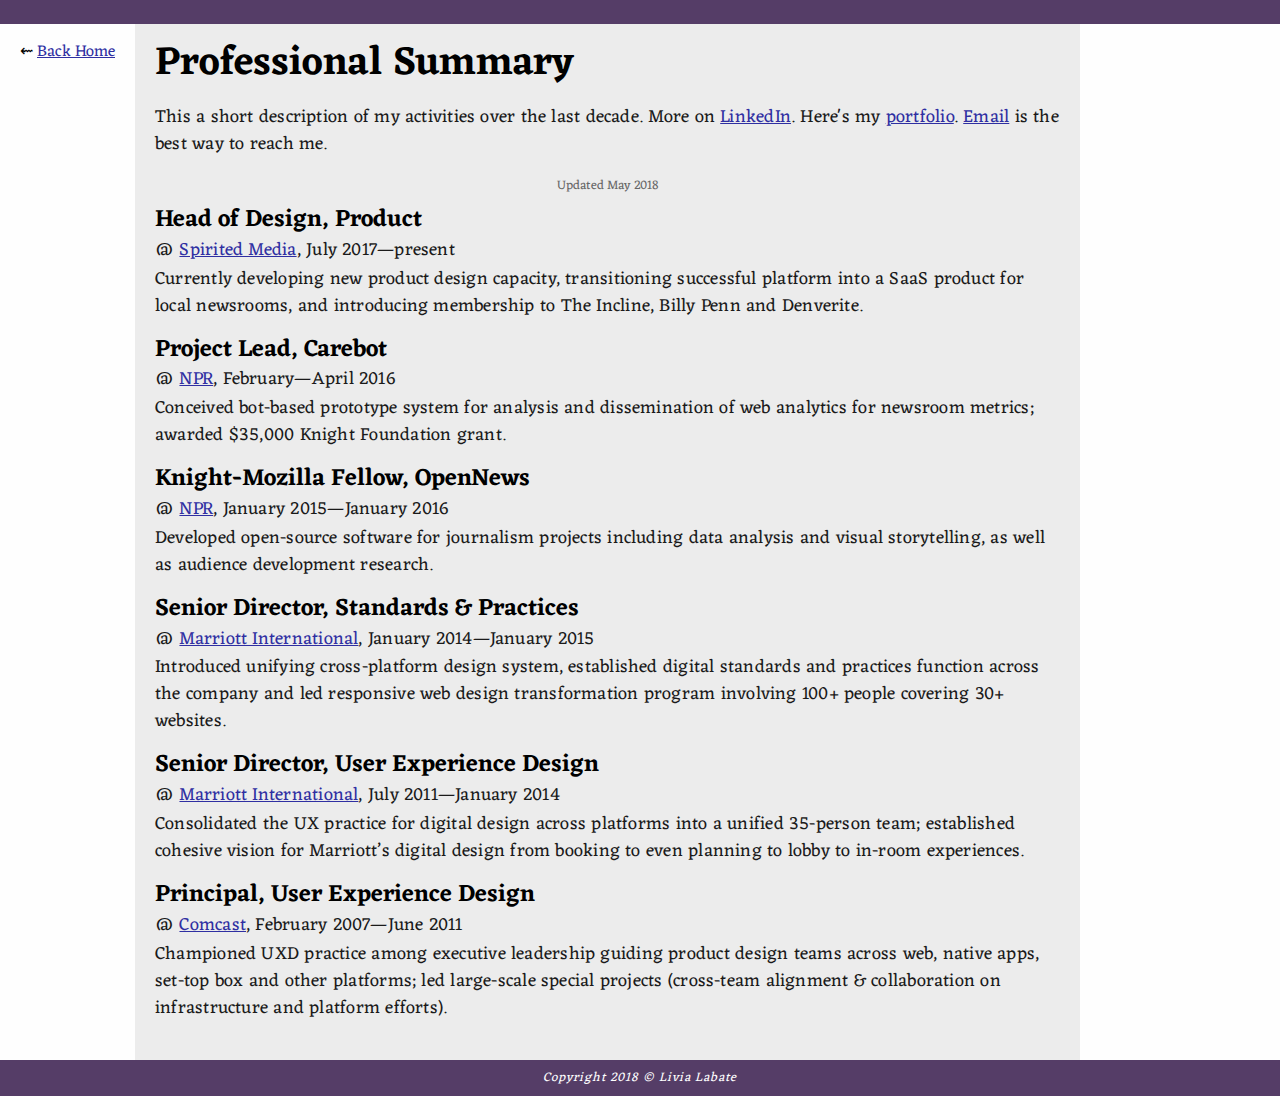
==== resume/index.html @ 48d683e9 "adding now, resume, about and portfolio pages" ====
<!DOCTYPE html>
<html>
  <head>
    <title>Resume</title>
    <meta charset="utf-8">
    <meta http-equiv="X-UA-Compatible" content="IE=edge">
    <meta name="viewport" content="width=device-width, initial-scale=1">
    <link rel="stylesheet" href="../reset.css">
    <link rel="stylesheet" href="../styles.css">
    <link href="https://fonts.googleapis.com/css?family=Eczar:400,600" rel="stylesheet">
  </head>
  <body class="container">
   <header> </header>
   <nav>⇜ <a href="../index.html">Back Home</a></nav>
   <main>
    <h1>Professional Summary</h1>

    <p class="secondary">This a short description of my activities over the last decade. More on <a href="https://linkedin.com/in/livlab" title="LinkedIn profile for Livia Labate">LinkedIn</a>. Here's my <a href="../portfolio/index.html" title="This is joke.">portfolio</a>. <a href="mailto:livia.labate+website@gmail.com">Email</a> is the best way to reach me.</p>

    <p class="date">Updated May 2018</p>

    <h2>Head of Design, Product</h2>
    <p class="company">@ <a href="http://spiritedmedia.com">Spirited Media</a>, July 2017—present</p>
    <p>Currently developing new product design capacity, transitioning successful platform into a SaaS product for local newsrooms, and introducing membership to The Incline, Billy Penn and Denverite.</p>

    <h2>Project Lead, Carebot</h2>
    <p class="company">@ <a href="http://npr.org" title="">NPR</a>, February—April 2016</p>
    <p>Conceived bot-based prototype system for analysis and dissemination of web analytics for newsroom metrics; 
    awarded $35,000 Knight Foundation grant.</p>

    <h2>Knight-Mozilla Fellow, OpenNews</h2>
    <p class="company">@ <a href="http://npr.org" title="">NPR</a>, January 2015—January 2016</p>
    <p>Developed open-source software for journalism projects including data analysis and visual storytelling, as well as audience development research.</p>

    <h2>Senior Director, Standards & Practices</h2>
    <p class="company">@ <a href="http://marriott.com" title="">Marriott International</a>, January 2014—January 2015</p>
    <p>Introduced unifying cross-platform design system, established digital standards and practices function across the company and led responsive web design transformation program involving 100+ people covering 30+ websites.</p>

    <h2>Senior Director, User Experience Design</h2>
    <p class="company">@ <a href="http://marriott.com" title="">Marriott International</a>, July 2011—January 2014</p>
    <p>Consolidated the UX practice for digital design across platforms into a unified 35-person team; established cohesive vision for Marriott’s digital design from booking to even planning to lobby to in-room experiences.</p>

    <h2>Principal, User Experience Design</h2>
    <p class="company">@ <a href="http://comcast.com" title="">Comcast</a>, February 2007—June 2011</p>
    <p>Championed UXD practice among executive leadership guiding product design teams across web, native apps, set-top box and other platforms; led large-scale special projects (cross-team alignment & collaboration on infrastructure and platform efforts).</p>

     </main>
     <aside> </aside>
     <footer>Copyright 2018 © Livia Labate</footer>
  </body>
</html>
---- styles.css ----
body {
  font-family: 'Eczar', 'Georgia', serif;
  background-color: #ececec;
}

.container {
  display: flex;
  flex-direction: column;
  min-height: 100vh;
}


@media (min-width: 900px) {
  .container {
    display: grid;
    grid-template-columns: auto 1fr 200px;
    grid-template-rows: auto 1fr auto;

  }
}

header, footer {
  grid-column: span 3;
  padding: 12px;
  background-color: #553d67;
  font-size: 0.8em;
  font-style: italic;
  letter-spacing: 0.08em;
  color: #fff;
  text-align: center;
}

main {
  flex: 1;
  padding: 20px;
}

nav, aside {
  padding: 20px;
  background-color: #fefefe;
}


p {
  color: #1a1a1a;
  font-size: 18px;
  font-weight: 400;
  line-height: 1.5em;
  letter-spacing: 0.0125em;
  padding-bottom: 1em;
}

.date {
  font-size: 0.8em;
  color: #666;
  text-align: center;
}

.intro {
  font-size: 3em;
  line-height: 1.1em;
  color: #f64c72;
  font-weight: 600;
  text-align: center;
  padding-top: 60px;
}

.company {
  padding-bottom: 0.1em;
 }

h1 {
  font-size: 2.5em;
  font-weight: 600;
  margin-bottom: 0.5em;
}

h2 {
  font-size: 1.5em;
  font-weight: 600;
  margin-bottom: 0.2em;
}

a {
  color: #2f2fa2;
}

a:hover {
  color: #553d67;
  text-decoration: wavy underline #2f2fa2;
}

b, em {
  font-weight: 600;
}

.mark {
  background: #553d67;
}
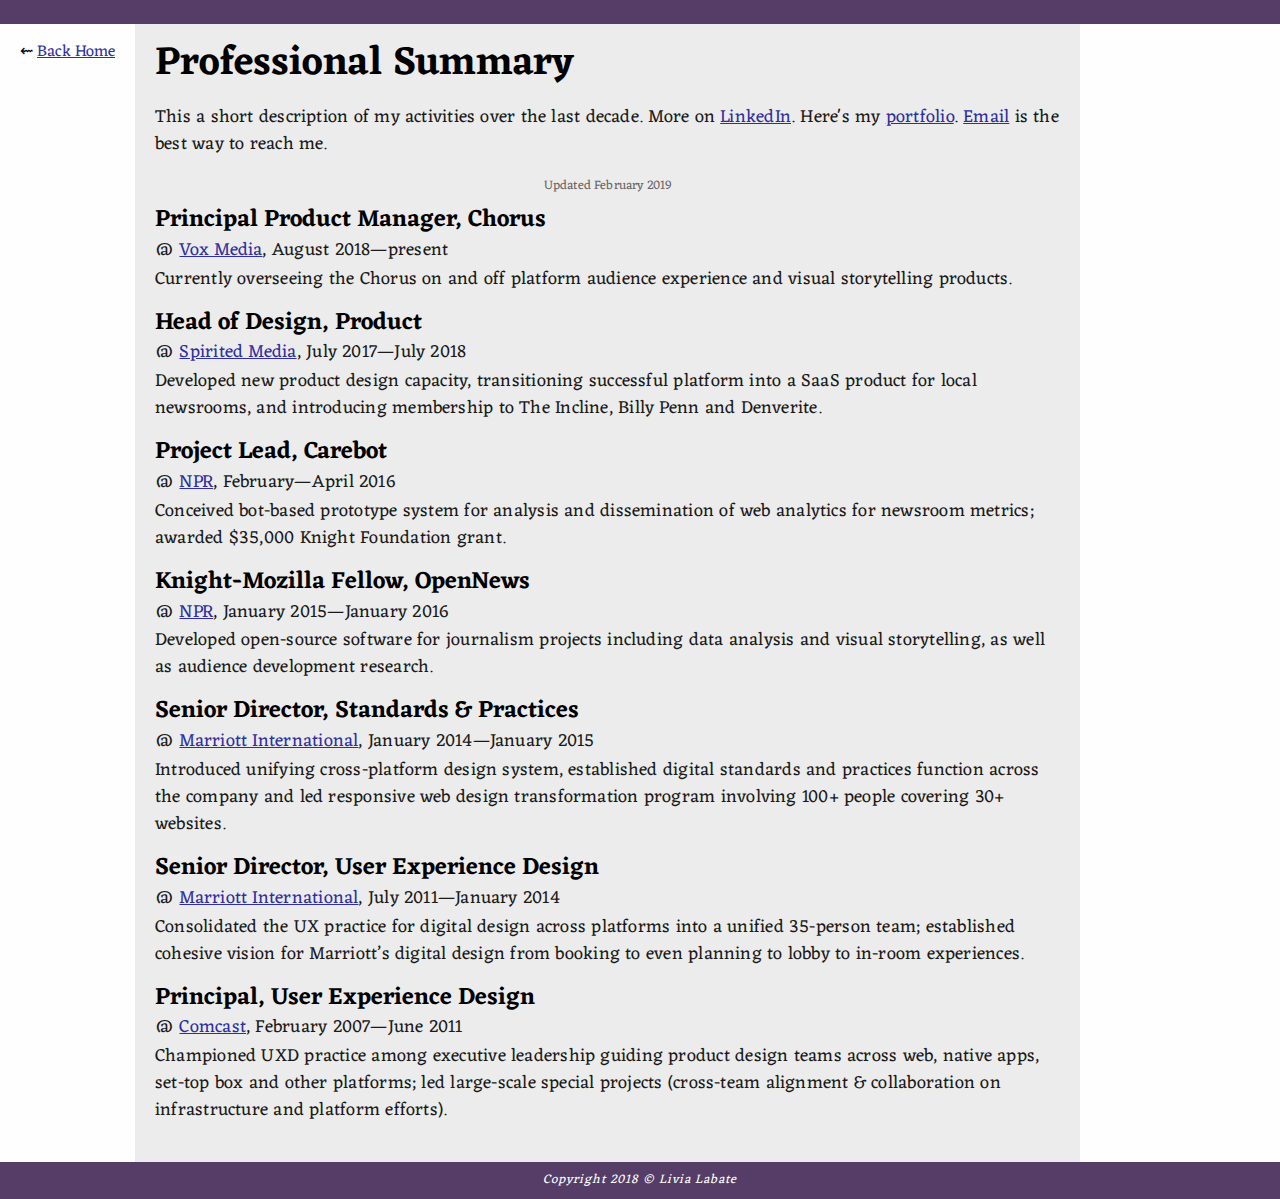
==== commit 01c4e68c: "Added Vox Media role to resume" ====
--- a/resume/index.html
+++ b/resume/index.html
@@ -17,11 +17,15 @@
 
     <p class="secondary">This a short description of my activities over the last decade. More on <a href="https://linkedin.com/in/livlab" title="LinkedIn profile for Livia Labate">LinkedIn</a>. Here's my <a href="../portfolio/index.html" title="This is joke.">portfolio</a>. <a href="mailto:livia.labate+website@gmail.com">Email</a> is the best way to reach me.</p>
 
-    <p class="date">Updated May 2018</p>
+    <p class="date">Updated February 2019</p>
+     
+    <h2>Principal Product Manager, Chorus</h2>
+    <p class="company">@ <a href="http://voxmedia.com">Vox Media</a>, August 2018—present</p>
+    <p>Currently overseeing the Chorus on and off platform audience experience and visual storytelling products.</p>
 
     <h2>Head of Design, Product</h2>
-    <p class="company">@ <a href="http://spiritedmedia.com">Spirited Media</a>, July 2017—present</p>
-    <p>Currently developing new product design capacity, transitioning successful platform into a SaaS product for local newsrooms, and introducing membership to The Incline, Billy Penn and Denverite.</p>
+    <p class="company">@ <a href="http://spiritedmedia.com">Spirited Media</a>, July 2017—July 2018</p>
+    <p>Developed new product design capacity, transitioning successful platform into a SaaS product for local newsrooms, and introducing membership to The Incline, Billy Penn and Denverite.</p>
 
     <h2>Project Lead, Carebot</h2>
     <p class="company">@ <a href="http://npr.org" title="">NPR</a>, February—April 2016</p>
